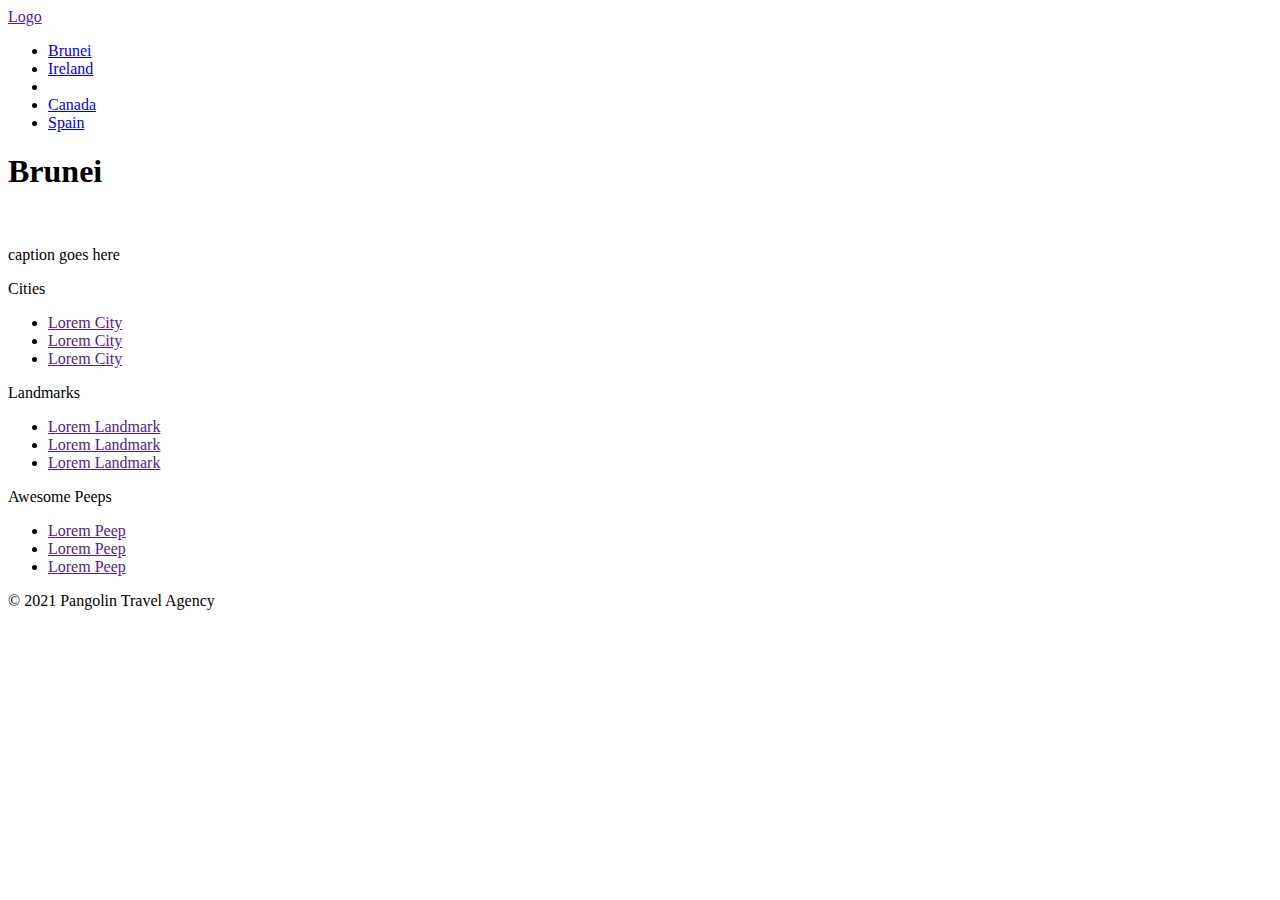
==== brunei.html @ fd2e9938 "quatation marks updated" ====
<!DOCTYPE html>
<html lang="en">
<head>
    <meta charset="UTF-8">
    <meta http-equiv="X-UA-Compatible" content="IE=edge">
    <meta name="viewport" content="width=device-width, initial-scale=1.0">
    <title>Document</title>
</head>
<body>
    <header>
        <nav class="nav">
          <a href="" class="logo">
            Logo
          </a>
          <ul class="countries">

            <li class="country"><a href="brunei.html" class="active">Brunei</a></li>
            <li class="country"><a href="ireland.html">Ireland</a></li>

            <li class="country"><a href=""></a></li>
            <li class="country"><a href="canada.html">Canada</a></li>
            <li class="country"><a href="spain.html">Spain</a></li>
          </ul>
        </nav>
      </header>
      <h1>Brunei</h1>
      <div class="coutry-wrap">
        <div class = "cntryimages">
          <img class= "cntryimage" src="">
        </div> 
      
        <div class = "imagecaption">
          <p>caption goes here</p>
        </div> 
      </div>
      
      <section class="items-list-wrap">
      
        <!-- Cities -->
        <div class="items-list">
          <div class="list-header">
            <!-- icon -->
            <p>Cities</p>
          </div>
          <div class="list-wrap">
            <ul>
              <li><a href="">Lorem City</a></li>
              <li><a href="">Lorem City</a></li>
              <li><a href="">Lorem City</a></li>
            </ul>
          </div>
        </div>
        
        <!-- Landmarks -->
        <div class="items-list">
          <div class="list-header">
            <!-- icon -->
            <p>Landmarks</p>
          </div>
          <div class="list-wrap">
            <ul>
              <li><a href="">Lorem Landmark</a></li>
              <li><a href="">Lorem Landmark</a></li>
              <li><a href="">Lorem Landmark</a></li>
            </ul>
          </div>
        </div>
        
        <!-- Awesome Peeps -->
        <div class="items-list">
          <div class="list-header">
            <!-- icon -->
            <p>Awesome Peeps</p>
          </div>
          <div class="list-wrap">
            <ul>
              <li><a href="">Lorem Peep</a></li>
              <li><a href="">Lorem Peep</a></li>
              <li><a href="">Lorem Peep</a></li>
            </ul>
          </div>
        </div>
      </section>
      
      <footer>
        <p>© 2021 Pangolin Travel Agency</p>
      </footer>
</body>
</html>
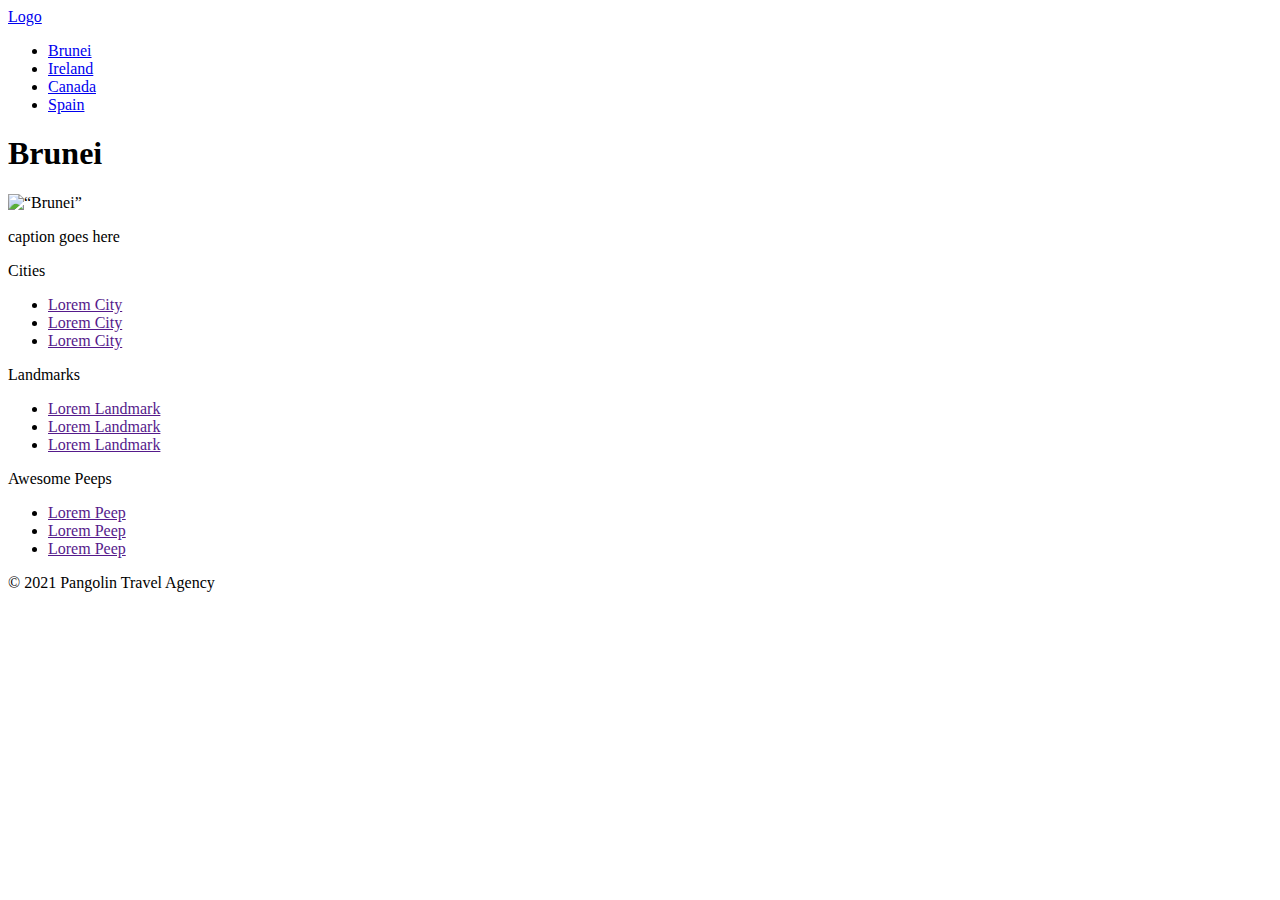
==== commit 97f1d525: "Revert "quatation marks updated"" ====
--- a/brunei.html
+++ b/brunei.html
@@ -8,36 +8,33 @@
 </head>
 <body>
     <header>
-        <nav class="nav">
-          <a href="" class="logo">
+        <nav class=”nav”>
+          <a href=”/” class=”logo”>
             Logo
           </a>
-          <ul class="countries">
-
-            <li class="country"><a href="brunei.html" class="active">Brunei</a></li>
-            <li class="country"><a href="ireland.html">Ireland</a></li>
-
-            <li class="country"><a href=""></a></li>
-            <li class="country"><a href="canada.html">Canada</a></li>
-            <li class="country"><a href="spain.html">Spain</a></li>
+          <ul class=”countries”>
+            <li class=”country”><a href=”brunei.html” class=”active”>Brunei</a></li>
+            <li class=”country”><a href=”ireland.html”>Ireland</a></li>
+            <li class=”country”><a href=”canada.html”>Canada</a></li>
+            <li class=”country”><a href=”spain.html”>Spain</a></li>
           </ul>
         </nav>
       </header>
       <h1>Brunei</h1>
       <div class="coutry-wrap">
-        <div class = "cntryimages">
-          <img class= "cntryimage" src="">
+        <div class = “cntryimages”>
+          <img class= “cntryimage”  src =”https://vickiviaja.b-cdn.net/wp-content/uploads/2017/12/brunei-darussalam-country-borneo-1.jpg.webp” alt = “Brunei”  width=”10em“ height=”5em”>
         </div> 
       
-        <div class = "imagecaption">
+        <div class = “imagecaption”>
           <p>caption goes here</p>
         </div> 
       </div>
       
-      <section class="items-list-wrap">
+      <section class=”items-list-wrap”>
       
         <!-- Cities -->
-        <div class="items-list">
+        <div class=”items-list”>
           <div class="list-header">
             <!-- icon -->
             <p>Cities</p>
@@ -52,7 +49,7 @@
         </div>
         
         <!-- Landmarks -->
-        <div class="items-list">
+        <div class=”items-list”>
           <div class="list-header">
             <!-- icon -->
             <p>Landmarks</p>
@@ -67,7 +64,7 @@
         </div>
         
         <!-- Awesome Peeps -->
-        <div class="items-list">
+        <div class=”items-list”>
           <div class="list-header">
             <!-- icon -->
             <p>Awesome Peeps</p>
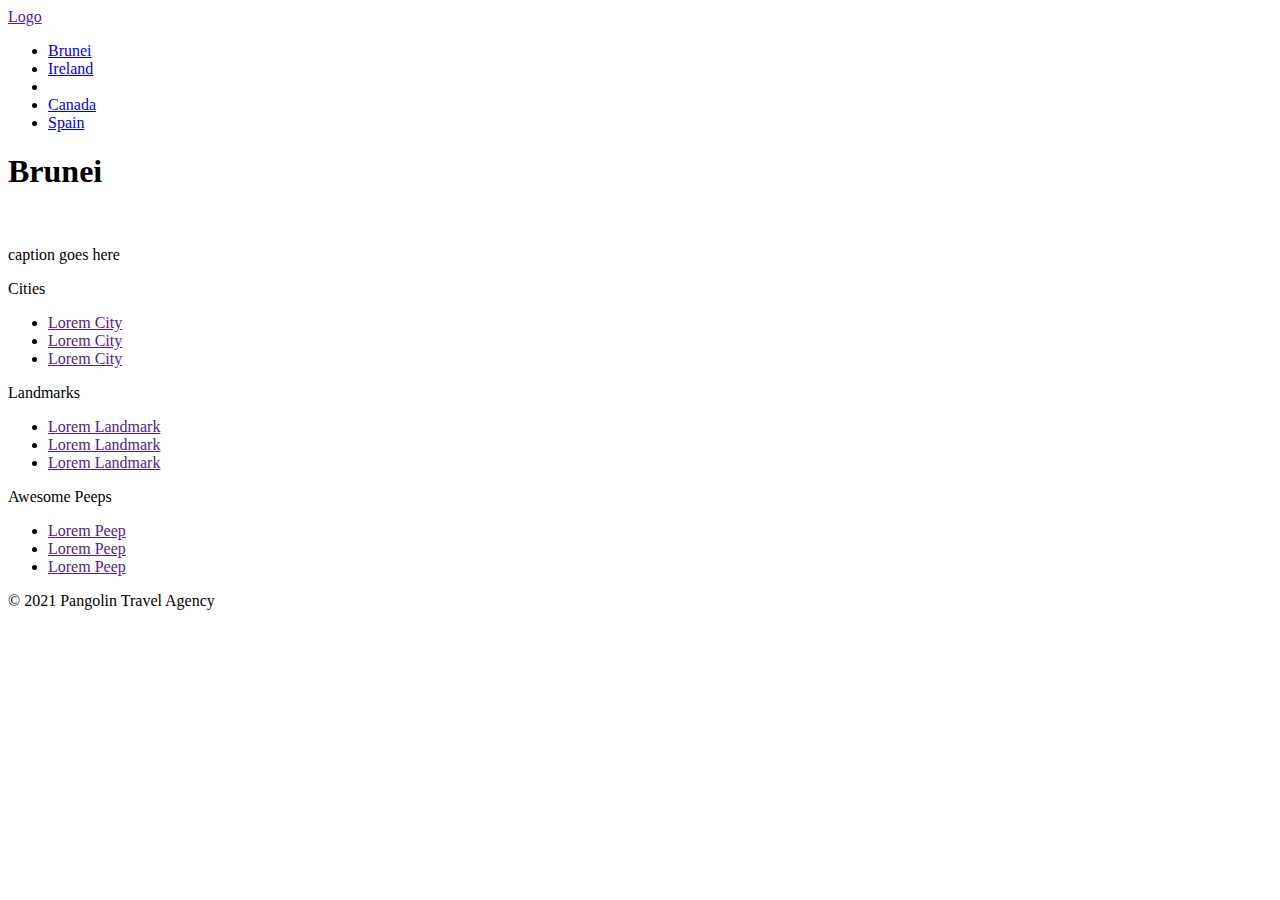
==== commit 704d7c67: "Merge pull request #10 from NewForce-Cohort-5/ae-quotation" ====
--- a/brunei.html
+++ b/brunei.html
@@ -8,33 +8,36 @@
 </head>
 <body>
     <header>
-        <nav class=”nav”>
-          <a href=”/” class=”logo”>
+        <nav class="nav">
+          <a href="" class="logo">
             Logo
           </a>
-          <ul class=”countries”>
-            <li class=”country”><a href=”brunei.html” class=”active”>Brunei</a></li>
-            <li class=”country”><a href=”ireland.html”>Ireland</a></li>
-            <li class=”country”><a href=”canada.html”>Canada</a></li>
-            <li class=”country”><a href=”spain.html”>Spain</a></li>
+          <ul class="countries">
+
+            <li class="country"><a href="brunei.html" class="active">Brunei</a></li>
+            <li class="country"><a href="ireland.html">Ireland</a></li>
+
+            <li class="country"><a href=""></a></li>
+            <li class="country"><a href="canada.html">Canada</a></li>
+            <li class="country"><a href="spain.html">Spain</a></li>
           </ul>
         </nav>
       </header>
       <h1>Brunei</h1>
       <div class="coutry-wrap">
-        <div class = “cntryimages”>
-          <img class= “cntryimage”  src =”https://vickiviaja.b-cdn.net/wp-content/uploads/2017/12/brunei-darussalam-country-borneo-1.jpg.webp” alt = “Brunei”  width=”10em“ height=”5em”>
+        <div class = "cntryimages">
+          <img class= "cntryimage" src="">
         </div> 
       
-        <div class = “imagecaption”>
+        <div class = "imagecaption">
           <p>caption goes here</p>
         </div> 
       </div>
       
-      <section class=”items-list-wrap”>
+      <section class="items-list-wrap">
       
         <!-- Cities -->
-        <div class=”items-list”>
+        <div class="items-list">
           <div class="list-header">
             <!-- icon -->
             <p>Cities</p>
@@ -49,7 +52,7 @@
         </div>
         
         <!-- Landmarks -->
-        <div class=”items-list”>
+        <div class="items-list">
           <div class="list-header">
             <!-- icon -->
             <p>Landmarks</p>
@@ -64,7 +67,7 @@
         </div>
         
         <!-- Awesome Peeps -->
-        <div class=”items-list”>
+        <div class="items-list">
           <div class="list-header">
             <!-- icon -->
             <p>Awesome Peeps</p>
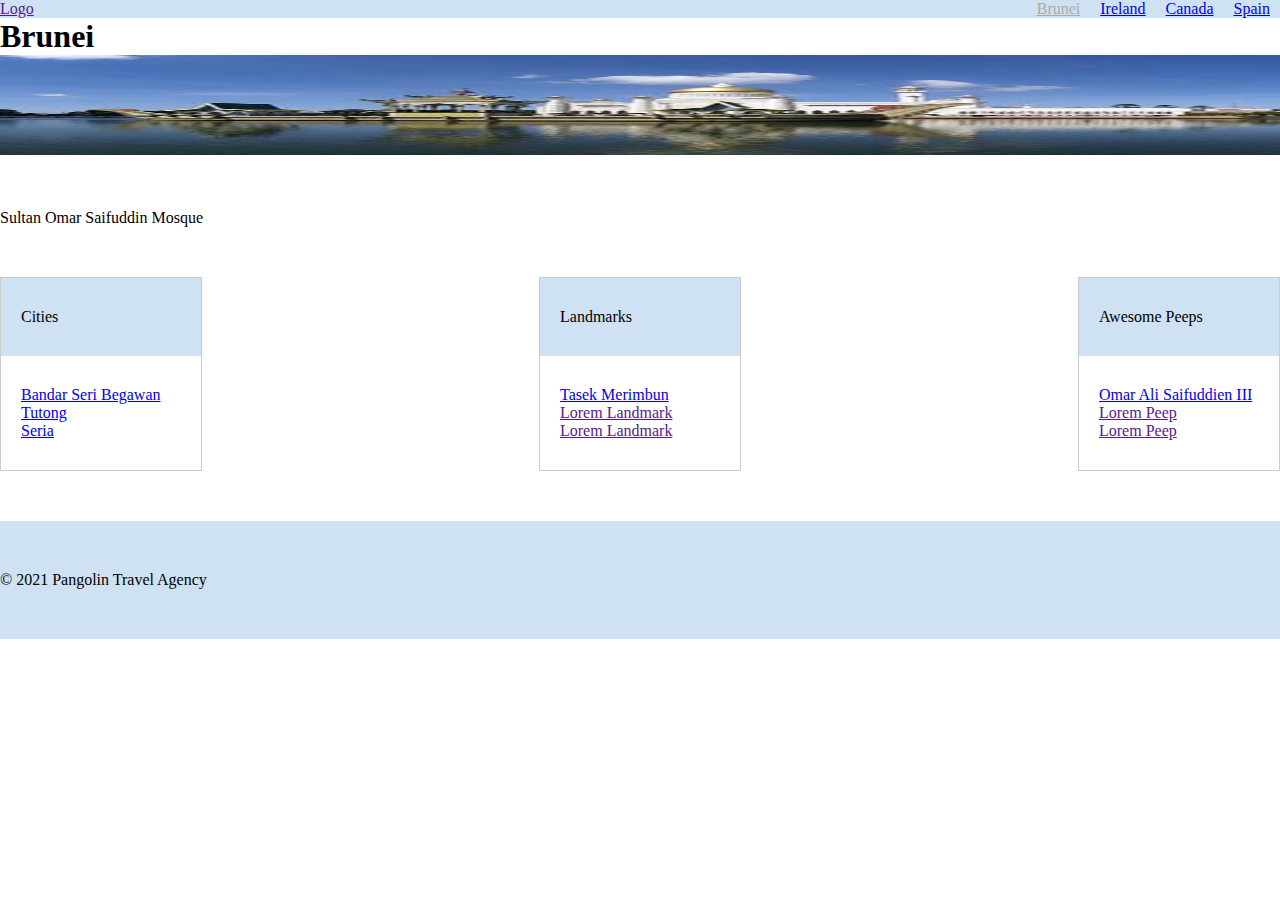
==== commit a5476e69: "tommy said No worries. later again" ====
--- a/brunei.html
+++ b/brunei.html
@@ -4,20 +4,18 @@
     <meta charset="UTF-8">
     <meta http-equiv="X-UA-Compatible" content="IE=edge">
     <meta name="viewport" content="width=device-width, initial-scale=1.0">
+    <link rel="stylesheet" href="styles/main.css">
     <title>Document</title>
 </head>
 <body>
     <header>
         <nav class="nav">
-          <a href="" class="logo">
+          <a href="" class="logod">
             Logo
           </a>
           <ul class="countries">
-
             <li class="country"><a href="brunei.html" class="active">Brunei</a></li>
             <li class="country"><a href="ireland.html">Ireland</a></li>
-
-            <li class="country"><a href=""></a></li>
             <li class="country"><a href="canada.html">Canada</a></li>
             <li class="country"><a href="spain.html">Spain</a></li>
           </ul>
@@ -26,11 +24,11 @@
       <h1>Brunei</h1>
       <div class="coutry-wrap">
         <div class = "cntryimages">
-          <img class= "cntryimage" src="">
+          <img class= "cntryimage"  src ="images/375px-Sultan_Omar_Saifuddin_Mosque.png" alt = "Brunei" height="100em"  width="200em" >
         </div> 
       
         <div class = "imagecaption">
-          <p>caption goes here</p>
+          <p>Sultan Omar Saifuddin Mosque</p>
         </div> 
       </div>
       
@@ -44,9 +42,10 @@
           </div>
           <div class="list-wrap">
             <ul>
-              <li><a href="">Lorem City</a></li>
-              <li><a href="">Lorem City</a></li>
-              <li><a href="">Lorem City</a></li>
+              <li><a href="https://wikitravel.org/en/Bandar_Seri_Begawan">Bandar Seri Begawan</a></li>
+              <li><a href="https://en.wikipedia.org/wiki/Tutong_District"> Tutong </a></li>
+              <li><a href="https://wikitravel.org/en/Seria">Seria</a></li>
+              
             </ul>
           </div>
         </div>
@@ -59,7 +58,7 @@
           </div>
           <div class="list-wrap">
             <ul>
-              <li><a href="">Lorem Landmark</a></li>
+              <li><a href="https://en.wikipedia.org/wiki/Tasek_Merimbun">Tasek Merimbun</a></li>
               <li><a href="">Lorem Landmark</a></li>
               <li><a href="">Lorem Landmark</a></li>
             </ul>
@@ -74,7 +73,7 @@
           </div>
           <div class="list-wrap">
             <ul>
-              <li><a href="">Lorem Peep</a></li>
+              <li><a href="Omar Ali Saifuddien III">Omar Ali Saifuddien III</a></li>
               <li><a href="">Lorem Peep</a></li>
               <li><a href="">Lorem Peep</a></li>
             </ul>
--- a/styles/main.css
+++ b/styles/main.css
@@ -0,0 +1,86 @@
+* {
+    padding: 0;
+    margin: 0;
+}
+
+li {
+    list-style: none;
+}
+
+.container {
+    width: 80vw;
+    margin: 0 auto;
+}
+
+header, footer {
+    background-color: #cfe2f3;
+}
+
+.logo {
+    margin: 10px 0;
+}
+
+.nav {
+    display: flex;
+    justify-content: space-between;
+}
+
+.active {
+    color: #aaa;
+}
+
+.country-wrap {
+    margin: 50px 0;
+}
+
+.countries {
+    display: flex;
+    justify-content: space-between;
+    align-items: center;
+    padding: 0;
+}
+
+.country {
+    padding: 0 10px;
+}
+
+.logo .image img{
+    width: 100px;
+}
+
+.cntryimage {
+    width: 100%;
+}
+
+.imagecaption {
+    margin-top: 50px;
+}
+
+.items-list-wrap {
+    display: flex;
+    justify-content: space-between;
+    margin: 50px 0;
+}
+
+.list-wrap {
+    padding: 30px 20px;
+}
+
+.items-list {
+    width: 200px;
+    border: 1px solid #ccc;
+}
+
+.list-header {
+    background-color: #cfe2f3;
+    padding: 30px 20px;
+}
+
+footer {
+    padding: 50px 0;
+}
+
+.copyright {
+    text-align: center;
+}
+
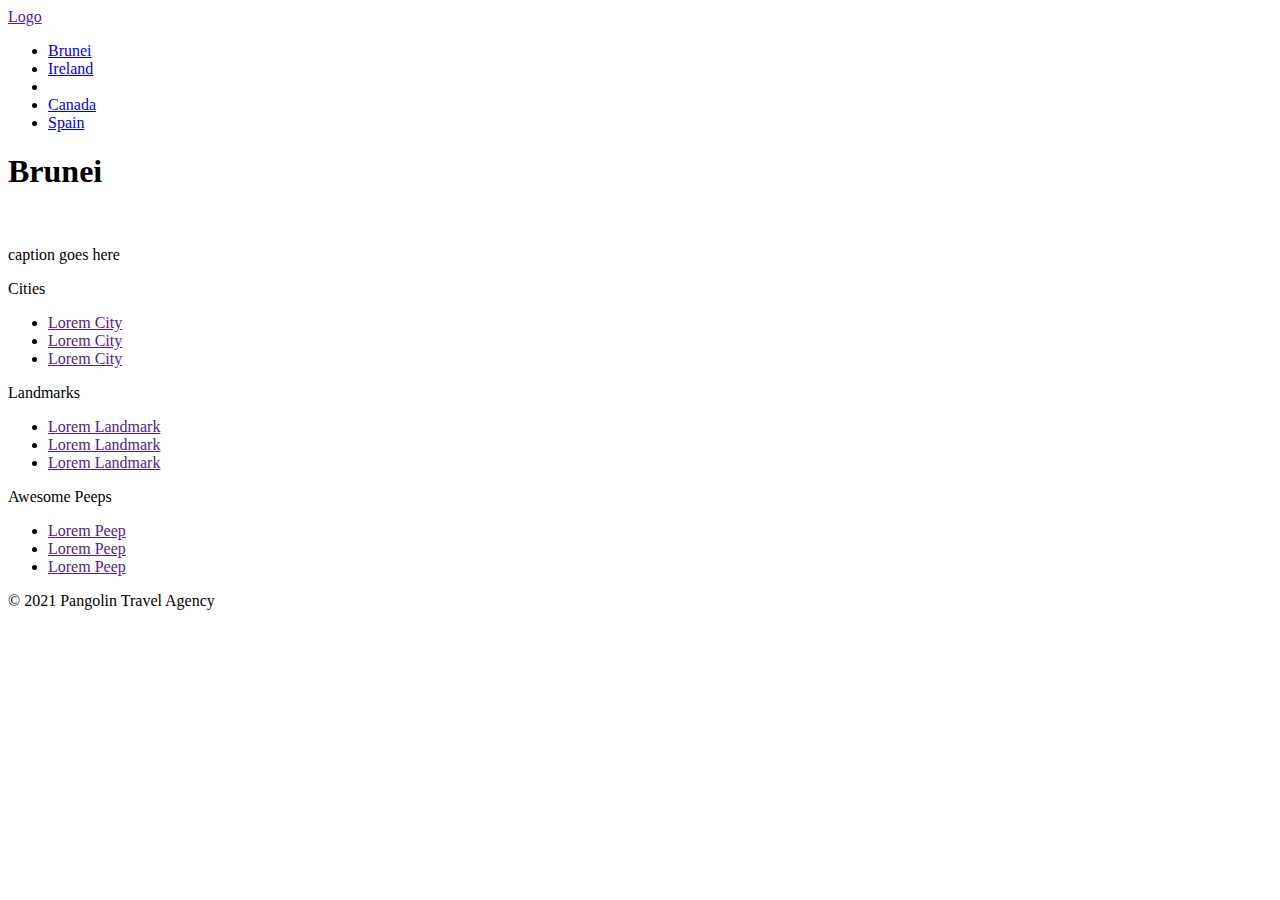
==== commit b2314952: "Merge branch 'main' into ab-my-branch-sucks" ====
--- a/brunei.html
+++ b/brunei.html
@@ -4,18 +4,20 @@
     <meta charset="UTF-8">
     <meta http-equiv="X-UA-Compatible" content="IE=edge">
     <meta name="viewport" content="width=device-width, initial-scale=1.0">
-    <link rel="stylesheet" href="styles/main.css">
     <title>Document</title>
 </head>
 <body>
     <header>
         <nav class="nav">
-          <a href="" class="logod">
+          <a href="" class="logo">
             Logo
           </a>
           <ul class="countries">
+
             <li class="country"><a href="brunei.html" class="active">Brunei</a></li>
             <li class="country"><a href="ireland.html">Ireland</a></li>
+
+            <li class="country"><a href=""></a></li>
             <li class="country"><a href="canada.html">Canada</a></li>
             <li class="country"><a href="spain.html">Spain</a></li>
           </ul>
@@ -24,11 +26,11 @@
       <h1>Brunei</h1>
       <div class="coutry-wrap">
         <div class = "cntryimages">
-          <img class= "cntryimage"  src ="images/375px-Sultan_Omar_Saifuddin_Mosque.png" alt = "Brunei" height="100em"  width="200em" >
+          <img class= "cntryimage" src="">
         </div> 
       
         <div class = "imagecaption">
-          <p>Sultan Omar Saifuddin Mosque</p>
+          <p>caption goes here</p>
         </div> 
       </div>
       
@@ -42,10 +44,9 @@
           </div>
           <div class="list-wrap">
             <ul>
-              <li><a href="https://wikitravel.org/en/Bandar_Seri_Begawan">Bandar Seri Begawan</a></li>
-              <li><a href="https://en.wikipedia.org/wiki/Tutong_District"> Tutong </a></li>
-              <li><a href="https://wikitravel.org/en/Seria">Seria</a></li>
-              
+              <li><a href="">Lorem City</a></li>
+              <li><a href="">Lorem City</a></li>
+              <li><a href="">Lorem City</a></li>
             </ul>
           </div>
         </div>
@@ -58,7 +59,7 @@
           </div>
           <div class="list-wrap">
             <ul>
-              <li><a href="https://en.wikipedia.org/wiki/Tasek_Merimbun">Tasek Merimbun</a></li>
+              <li><a href="">Lorem Landmark</a></li>
               <li><a href="">Lorem Landmark</a></li>
               <li><a href="">Lorem Landmark</a></li>
             </ul>
@@ -73,7 +74,7 @@
           </div>
           <div class="list-wrap">
             <ul>
-              <li><a href="Omar Ali Saifuddien III">Omar Ali Saifuddien III</a></li>
+              <li><a href="">Lorem Peep</a></li>
               <li><a href="">Lorem Peep</a></li>
               <li><a href="">Lorem Peep</a></li>
             </ul>
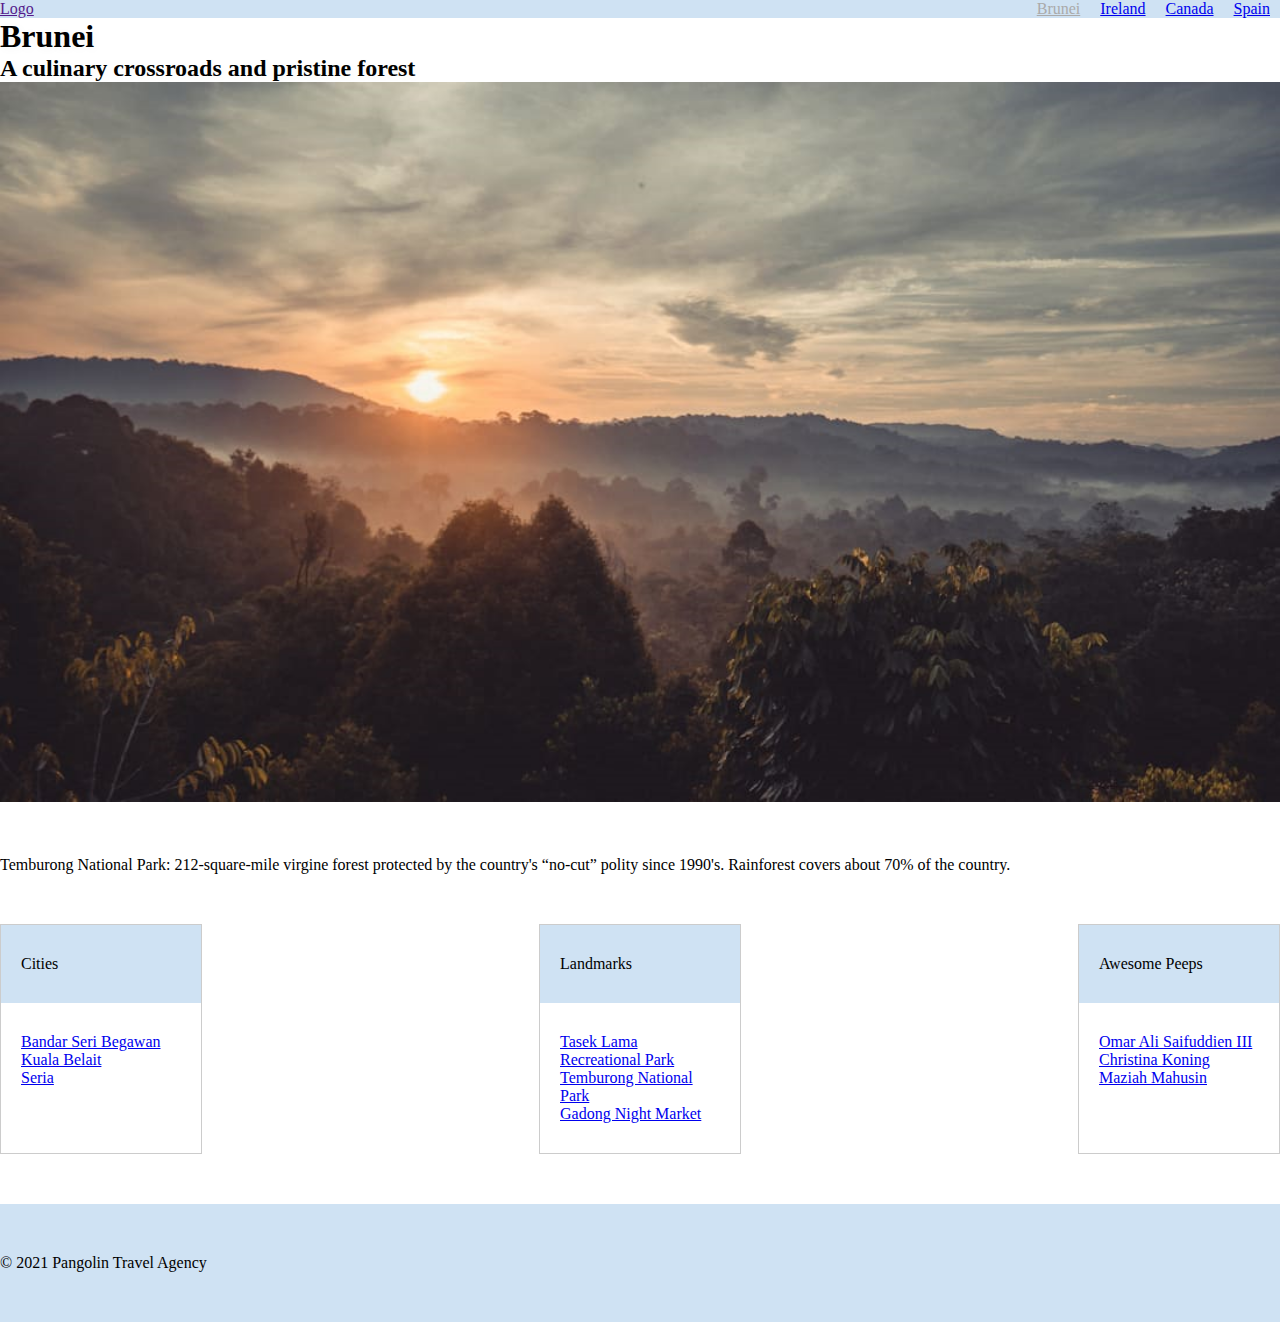
==== commit cd7a5499: "resolving the conflice" ====
--- a/brunei.html
+++ b/brunei.html
@@ -4,33 +4,38 @@
     <meta charset="UTF-8">
     <meta http-equiv="X-UA-Compatible" content="IE=edge">
     <meta name="viewport" content="width=device-width, initial-scale=1.0">
+    <link rel="stylesheet" href="styles/main.css">
     <title>Document</title>
 </head>
+<style>
+  h1, h2 {
+    text-shadow:2px 2px 10px whitesmoke;
+  }
+</style>
 <body>
     <header>
         <nav class="nav">
-          <a href="" class="logo">
+          <a href="" class="logod">
             Logo
           </a>
           <ul class="countries">
-
             <li class="country"><a href="brunei.html" class="active">Brunei</a></li>
             <li class="country"><a href="ireland.html">Ireland</a></li>
-
-            <li class="country"><a href=""></a></li>
             <li class="country"><a href="canada.html">Canada</a></li>
             <li class="country"><a href="spain.html">Spain</a></li>
           </ul>
         </nav>
       </header>
       <h1>Brunei</h1>
+      <h2>A culinary crossroads and pristine forest</h2>
       <div class="coutry-wrap">
         <div class = "cntryimages">
-          <img class= "cntryimage" src="">
+          <img class= "cntryimage"  src ="images/brunie/brunei-sumbiling-eco-village.png" alt = "Brunei" >
+
         </div> 
       
         <div class = "imagecaption">
-          <p>caption goes here</p>
+          <p>Temburong National Park:  212-square-mile virgine forest protected by the country's <q>no-cut</q> polity since 1990's.  Rainforest covers about 70% of the country.   </p>
         </div> 
       </div>
       
@@ -44,9 +49,11 @@
           </div>
           <div class="list-wrap">
             <ul>
-              <li><a href="">Lorem City</a></li>
-              <li><a href="">Lorem City</a></li>
-              <li><a href="">Lorem City</a></li>
+              <li><a href="https://www.tripadvisor.com/Tourism-g293938-Bandar_Seri_Begawan_Brunei_Muara_District-Vacations.html" target="_blank" rel="noopener noreferrer">Bandar Seri Begawan</a></li>
+
+              <li><a href="https://en.wikipedia.org/wiki/Kuala_Belait" target="_blank" rel="noopener noreferrer">Kuala Belait</a></li>
+              <li><a href="https://wikitravel.org/en/Seria" target="_blank" rel="noopener noreferrer">Seria</a></li>
+              
             </ul>
           </div>
         </div>
@@ -59,9 +66,9 @@
           </div>
           <div class="list-wrap">
             <ul>
-              <li><a href="">Lorem Landmark</a></li>
-              <li><a href="">Lorem Landmark</a></li>
-              <li><a href="">Lorem Landmark</a></li>
+              <li><a href="https://www.tripadvisor.com/Attraction_Review-g293938-d3242907-Reviews-Tasek_Lama_Recreational_Park-Bandar_Seri_Begawan_Brunei_Muara_District.html" target="_blank" rel="noopener noreferrer">Tasek Lama Recreational Park</a></li>
+              <li><a href="http://www.cnn.com/travel/article/brunei-bridge-rainforest-eco/index.html?gallery=0"target="_blank" rel="noopener noreferrer">Temburong National Park</a></li>
+              <li><a href="https://www.tripadvisor.com/Attraction_Review-g293938-d3396015-Reviews-Gadong_Night_Market-Bandar_Seri_Begawan_Brunei_Muara_District.html" target="_blank" rel="noopener noreferrer">Gadong Night Market</a></li>
             </ul>
           </div>
         </div>
@@ -74,9 +81,10 @@
           </div>
           <div class="list-wrap">
             <ul>
-              <li><a href="">Lorem Peep</a></li>
-              <li><a href="">Lorem Peep</a></li>
-              <li><a href="">Lorem Peep</a></li>
+              <li><a href="https://en.wikipedia.org/wiki/Omar_Ali_Saifuddien_III" target="_blank" rel="noopener noreferrer">Omar Ali Saifuddien III</a></li>
+              <li><a href="https://en.wikipedia.org/wiki/Christina_Koning" target="_blank" rel="noopener noreferrer">Christina Koning</a></li>
+              <li><a href="https://olympics.time.com/2012/07/05/trailblazer-meet-bruneis-first-female-olympian-ever/#ixzz221vo5IDz" target="_blank" rel="noopener noreferrer">Maziah Mahusin</a></li>
+              
             </ul>
           </div>
         </div>
--- a/styles/main.css
+++ b/styles/main.css
@@ -0,0 +1,86 @@
+* {
+    padding: 0;
+    margin: 0;
+}
+
+li {
+    list-style: none;
+}
+
+.container {
+    width: 80vw;
+    margin: 0 auto;
+}
+
+header, footer {
+    background-color: #cfe2f3;
+}
+
+.logo {
+    margin: 10px 0;
+}
+
+.nav {
+    display: flex;
+    justify-content: space-between;
+}
+
+.active {
+    color: #aaa;
+}
+
+.country-wrap {
+    margin: 50px 0;
+}
+
+.countries {
+    display: flex;
+    justify-content: space-between;
+    align-items: center;
+    padding: 0;
+}
+
+.country {
+    padding: 0 10px;
+}
+
+.logo .image img{
+    width: 100px;
+}
+
+.cntryimage {
+    width: 100%;
+}
+
+.imagecaption {
+    margin-top: 50px;
+}
+
+.items-list-wrap {
+    display: flex;
+    justify-content: space-between;
+    margin: 50px 0;
+}
+
+.list-wrap {
+    padding: 30px 20px;
+}
+
+.items-list {
+    width: 200px;
+    border: 1px solid #ccc;
+}
+
+.list-header {
+    background-color: #cfe2f3;
+    padding: 30px 20px;
+}
+
+footer {
+    padding: 50px 0;
+}
+
+.copyright {
+    text-align: center;
+}
+
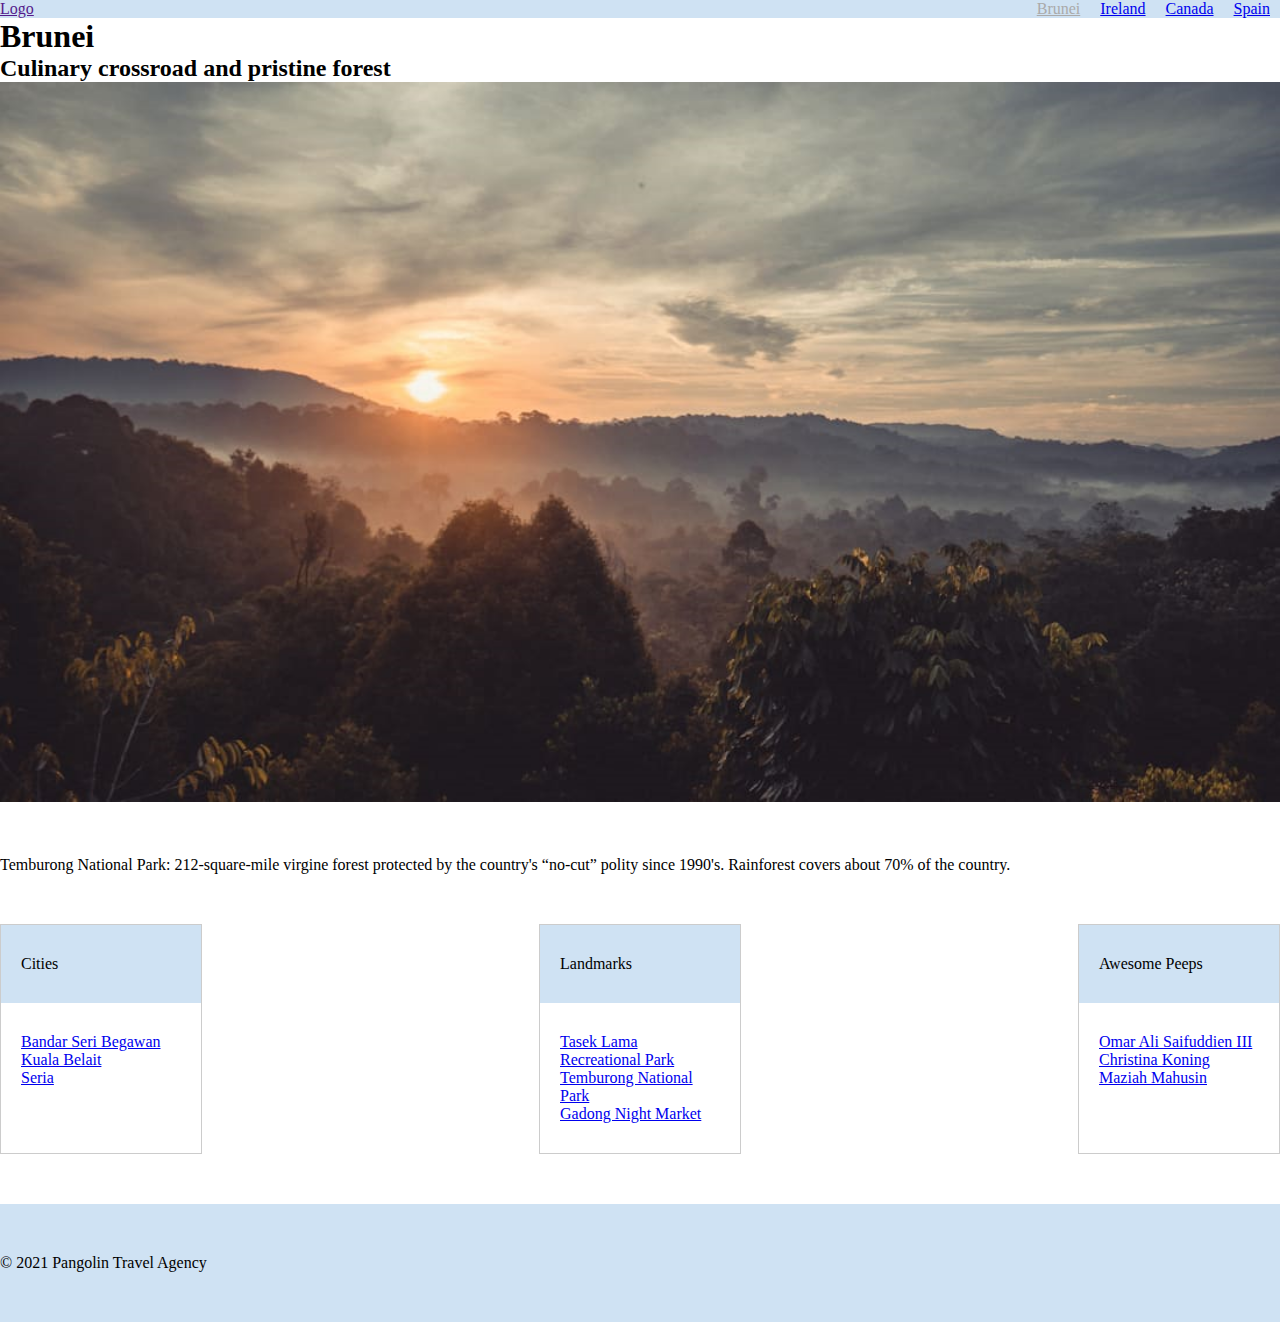
==== commit dcaceb65: "updated picture grid parts in index.html and main.css" ====
--- a/brunei.html
+++ b/brunei.html
@@ -7,11 +7,6 @@
     <link rel="stylesheet" href="styles/main.css">
     <title>Document</title>
 </head>
-<style>
-  h1, h2 {
-    text-shadow:2px 2px 10px whitesmoke;
-  }
-</style>
 <body>
     <header>
         <nav class="nav">
@@ -27,7 +22,7 @@
         </nav>
       </header>
       <h1>Brunei</h1>
-      <h2>A culinary crossroads and pristine forest</h2>
+      <h2>Culinary crossroad and pristine forest</h2>
       <div class="coutry-wrap">
         <div class = "cntryimages">
           <img class= "cntryimage"  src ="images/brunie/brunei-sumbiling-eco-village.png" alt = "Brunei" >
--- a/styles/main.css
+++ b/styles/main.css
@@ -84,3 +84,21 @@
     text-align: center;
 }
 
+/*this is the picture-gird part*/
+.picture-grid {
+    display: flex;
+    flex-wrap: wrap;
+    margin: 10px 15px;
+}
+
+.picture-grid > div > img {
+    width: 100%;
+    height: 100%;
+    object-fit: cover;
+    justify-content: space-around;
+}
+
+.picture-grid > div {
+    flex: 1 1 40%;
+}
+/*this is the picture-gird part ends*/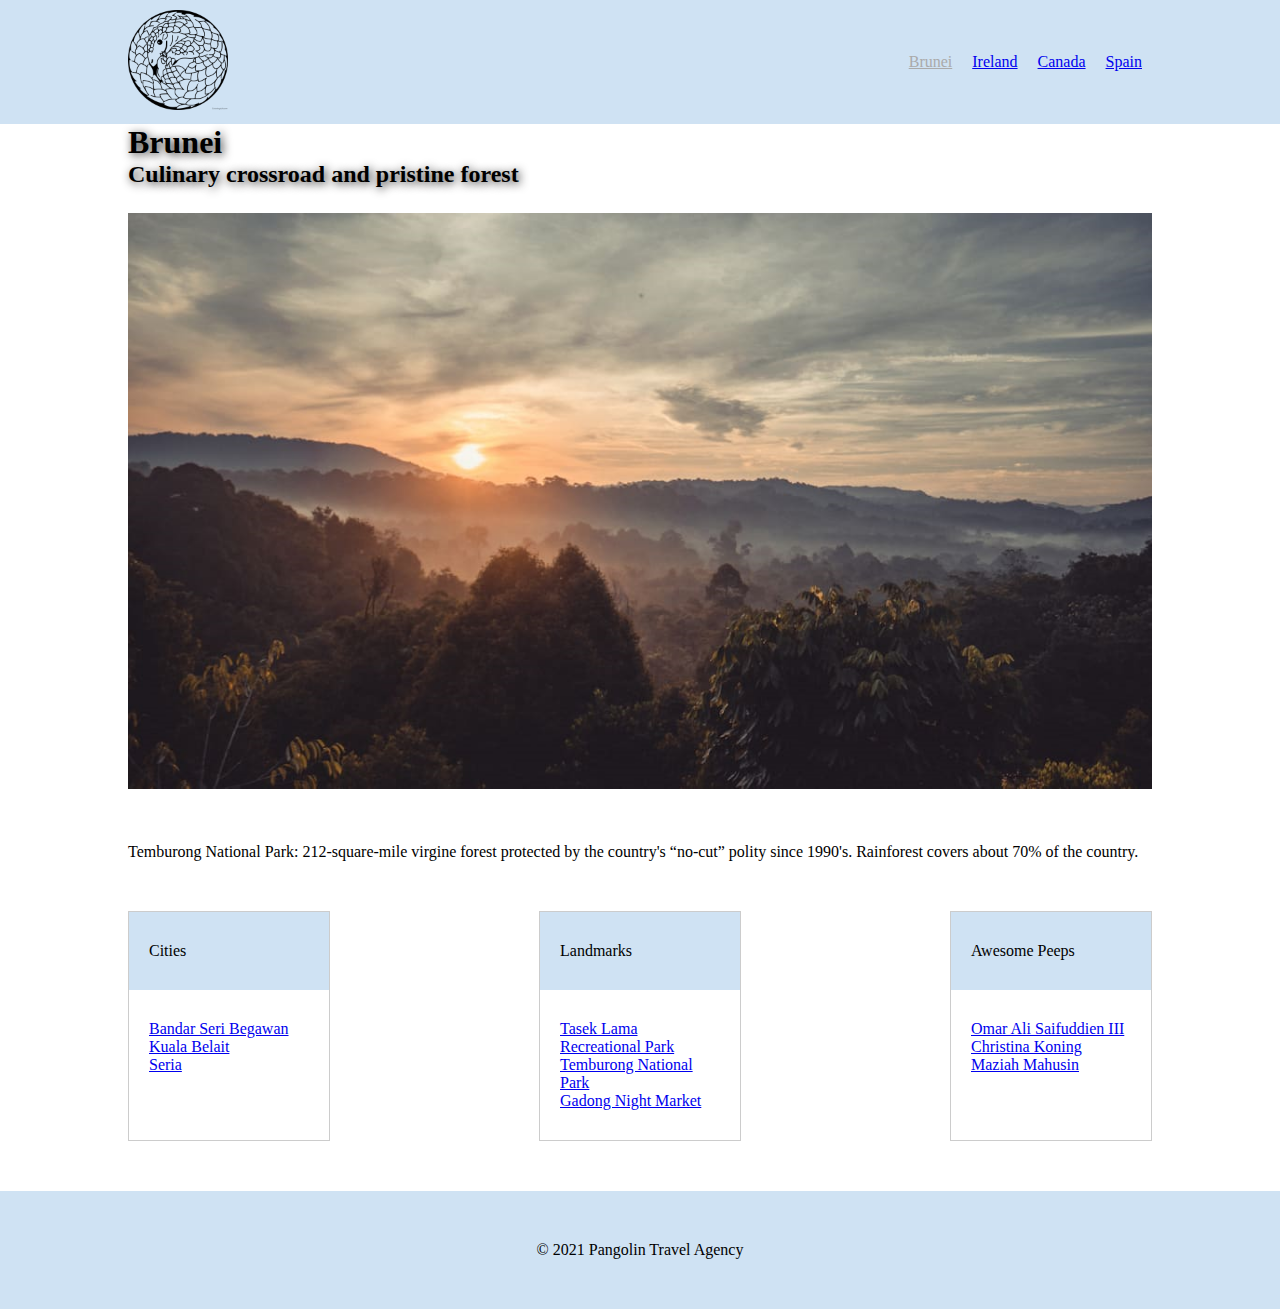
==== commit 3b452c42: "last minute qa" ====
--- a/brunei.html
+++ b/brunei.html
@@ -9,9 +9,12 @@
 </head>
 <body>
     <header>
+      <div class="container">
         <nav class="nav">
-          <a href="" class="logod">
-            Logo
+          <a href="/" class="logo">
+            <div class="image">
+              <img src="images/logo.png" alt="logo">
+            </div>
           </a>
           <ul class="countries">
             <li class="country"><a href="brunei.html" class="active">Brunei</a></li>
@@ -20,73 +23,78 @@
             <li class="country"><a href="spain.html">Spain</a></li>
           </ul>
         </nav>
+      </div>
       </header>
-      <h1>Brunei</h1>
-      <h2>Culinary crossroad and pristine forest</h2>
-      <div class="coutry-wrap">
-        <div class = "cntryimages">
-          <img class= "cntryimage"  src ="images/brunie/brunei-sumbiling-eco-village.png" alt = "Brunei" >
-
-        </div> 
-      
-        <div class = "imagecaption">
-          <p>Temburong National Park:  212-square-mile virgine forest protected by the country's <q>no-cut</q> polity since 1990's.  Rainforest covers about 70% of the country.   </p>
-        </div> 
+      <div class="container">
+        <div class="coutry-wrap">
+          <h1>Brunei</h1>
+          <h2 class="headline">Culinary crossroad and pristine forest</h2>
+          <div class = "cntryimages">
+            <img class= "cntryimage"  src ="images/brunie/brunei-sumbiling-eco-village.png" alt = "Brunei" >
+  
+          </div> 
+        
+          <div class = "imagecaption">
+            <p>Temburong National Park:  212-square-mile virgine forest protected by the country's <q>no-cut</q> polity since 1990's.  Rainforest covers about 70% of the country.   </p>
+          </div> 
+        </div>
+        
+        <section class="items-list-wrap">
+        
+          <!-- Cities -->
+          <div class="items-list">
+            <div class="list-header">
+              <!-- icon -->
+              <p>Cities</p>
+            </div>
+            <div class="list-wrap">
+              <ul>
+                <li><a href="https://www.tripadvisor.com/Tourism-g293938-Bandar_Seri_Begawan_Brunei_Muara_District-Vacations.html" target="_blank" rel="noopener noreferrer">Bandar Seri Begawan</a></li>
+  
+                <li><a href="https://en.wikipedia.org/wiki/Kuala_Belait" target="_blank" rel="noopener noreferrer">Kuala Belait</a></li>
+                <li><a href="https://wikitravel.org/en/Seria" target="_blank" rel="noopener noreferrer">Seria</a></li>
+                
+              </ul>
+            </div>
+          </div>
+          
+          <!-- Landmarks -->
+          <div class="items-list">
+            <div class="list-header">
+              <!-- icon -->
+              <p>Landmarks</p>
+            </div>
+            <div class="list-wrap">
+              <ul>
+                <li><a href="https://www.tripadvisor.com/Attraction_Review-g293938-d3242907-Reviews-Tasek_Lama_Recreational_Park-Bandar_Seri_Begawan_Brunei_Muara_District.html" target="_blank" rel="noopener noreferrer">Tasek Lama Recreational Park</a></li>
+                <li><a href="http://www.cnn.com/travel/article/brunei-bridge-rainforest-eco/index.html?gallery=0"target="_blank" rel="noopener noreferrer">Temburong National Park</a></li>
+                <li><a href="https://www.tripadvisor.com/Attraction_Review-g293938-d3396015-Reviews-Gadong_Night_Market-Bandar_Seri_Begawan_Brunei_Muara_District.html" target="_blank" rel="noopener noreferrer">Gadong Night Market</a></li>
+              </ul>
+            </div>
+          </div>
+          
+          <!-- Awesome Peeps -->
+          <div class="items-list">
+            <div class="list-header">
+              <!-- icon -->
+              <p>Awesome Peeps</p>
+            </div>
+            <div class="list-wrap">
+              <ul>
+                <li><a href="https://en.wikipedia.org/wiki/Omar_Ali_Saifuddien_III" target="_blank" rel="noopener noreferrer">Omar Ali Saifuddien III</a></li>
+                <li><a href="https://en.wikipedia.org/wiki/Christina_Koning" target="_blank" rel="noopener noreferrer">Christina Koning</a></li>
+                <li><a href="https://olympics.time.com/2012/07/05/trailblazer-meet-bruneis-first-female-olympian-ever/#ixzz221vo5IDz" target="_blank" rel="noopener noreferrer">Maziah Mahusin</a></li>
+                
+              </ul>
+            </div>
+          </div>
+        </section>
       </div>
       
-      <section class="items-list-wrap">
-      
-        <!-- Cities -->
-        <div class="items-list">
-          <div class="list-header">
-            <!-- icon -->
-            <p>Cities</p>
-          </div>
-          <div class="list-wrap">
-            <ul>
-              <li><a href="https://www.tripadvisor.com/Tourism-g293938-Bandar_Seri_Begawan_Brunei_Muara_District-Vacations.html" target="_blank" rel="noopener noreferrer">Bandar Seri Begawan</a></li>
-
-              <li><a href="https://en.wikipedia.org/wiki/Kuala_Belait" target="_blank" rel="noopener noreferrer">Kuala Belait</a></li>
-              <li><a href="https://wikitravel.org/en/Seria" target="_blank" rel="noopener noreferrer">Seria</a></li>
-              
-            </ul>
-          </div>
+      <footer>
+        <div class="container">
+          <p class="copyright">© 2021 Pangolin Travel Agency</p>
         </div>
-        
-        <!-- Landmarks -->
-        <div class="items-list">
-          <div class="list-header">
-            <!-- icon -->
-            <p>Landmarks</p>
-          </div>
-          <div class="list-wrap">
-            <ul>
-              <li><a href="https://www.tripadvisor.com/Attraction_Review-g293938-d3242907-Reviews-Tasek_Lama_Recreational_Park-Bandar_Seri_Begawan_Brunei_Muara_District.html" target="_blank" rel="noopener noreferrer">Tasek Lama Recreational Park</a></li>
-              <li><a href="http://www.cnn.com/travel/article/brunei-bridge-rainforest-eco/index.html?gallery=0"target="_blank" rel="noopener noreferrer">Temburong National Park</a></li>
-              <li><a href="https://www.tripadvisor.com/Attraction_Review-g293938-d3396015-Reviews-Gadong_Night_Market-Bandar_Seri_Begawan_Brunei_Muara_District.html" target="_blank" rel="noopener noreferrer">Gadong Night Market</a></li>
-            </ul>
-          </div>
-        </div>
-        
-        <!-- Awesome Peeps -->
-        <div class="items-list">
-          <div class="list-header">
-            <!-- icon -->
-            <p>Awesome Peeps</p>
-          </div>
-          <div class="list-wrap">
-            <ul>
-              <li><a href="https://en.wikipedia.org/wiki/Omar_Ali_Saifuddien_III" target="_blank" rel="noopener noreferrer">Omar Ali Saifuddien III</a></li>
-              <li><a href="https://en.wikipedia.org/wiki/Christina_Koning" target="_blank" rel="noopener noreferrer">Christina Koning</a></li>
-              <li><a href="https://olympics.time.com/2012/07/05/trailblazer-meet-bruneis-first-female-olympian-ever/#ixzz221vo5IDz" target="_blank" rel="noopener noreferrer">Maziah Mahusin</a></li>
-              
-            </ul>
-          </div>
-        </div>
-      </section>
-      
-      <footer>
-        <p>© 2021 Pangolin Travel Agency</p>
       </footer>
 </body>
 </html>--- a/styles/main.css
+++ b/styles/main.css
@@ -16,6 +16,11 @@
     background-color: #cfe2f3;
 }
 
+h1, h2 {
+    text-shadow:2px 2px 10px rgb(37, 36, 36);
+}
+
+
 .logo {
     margin: 10px 0;
 }
@@ -27,6 +32,10 @@
 
 .active {
     color: #aaa;
+}
+
+.headline {
+    margin-bottom: 25px;
 }
 
 .country-wrap {
